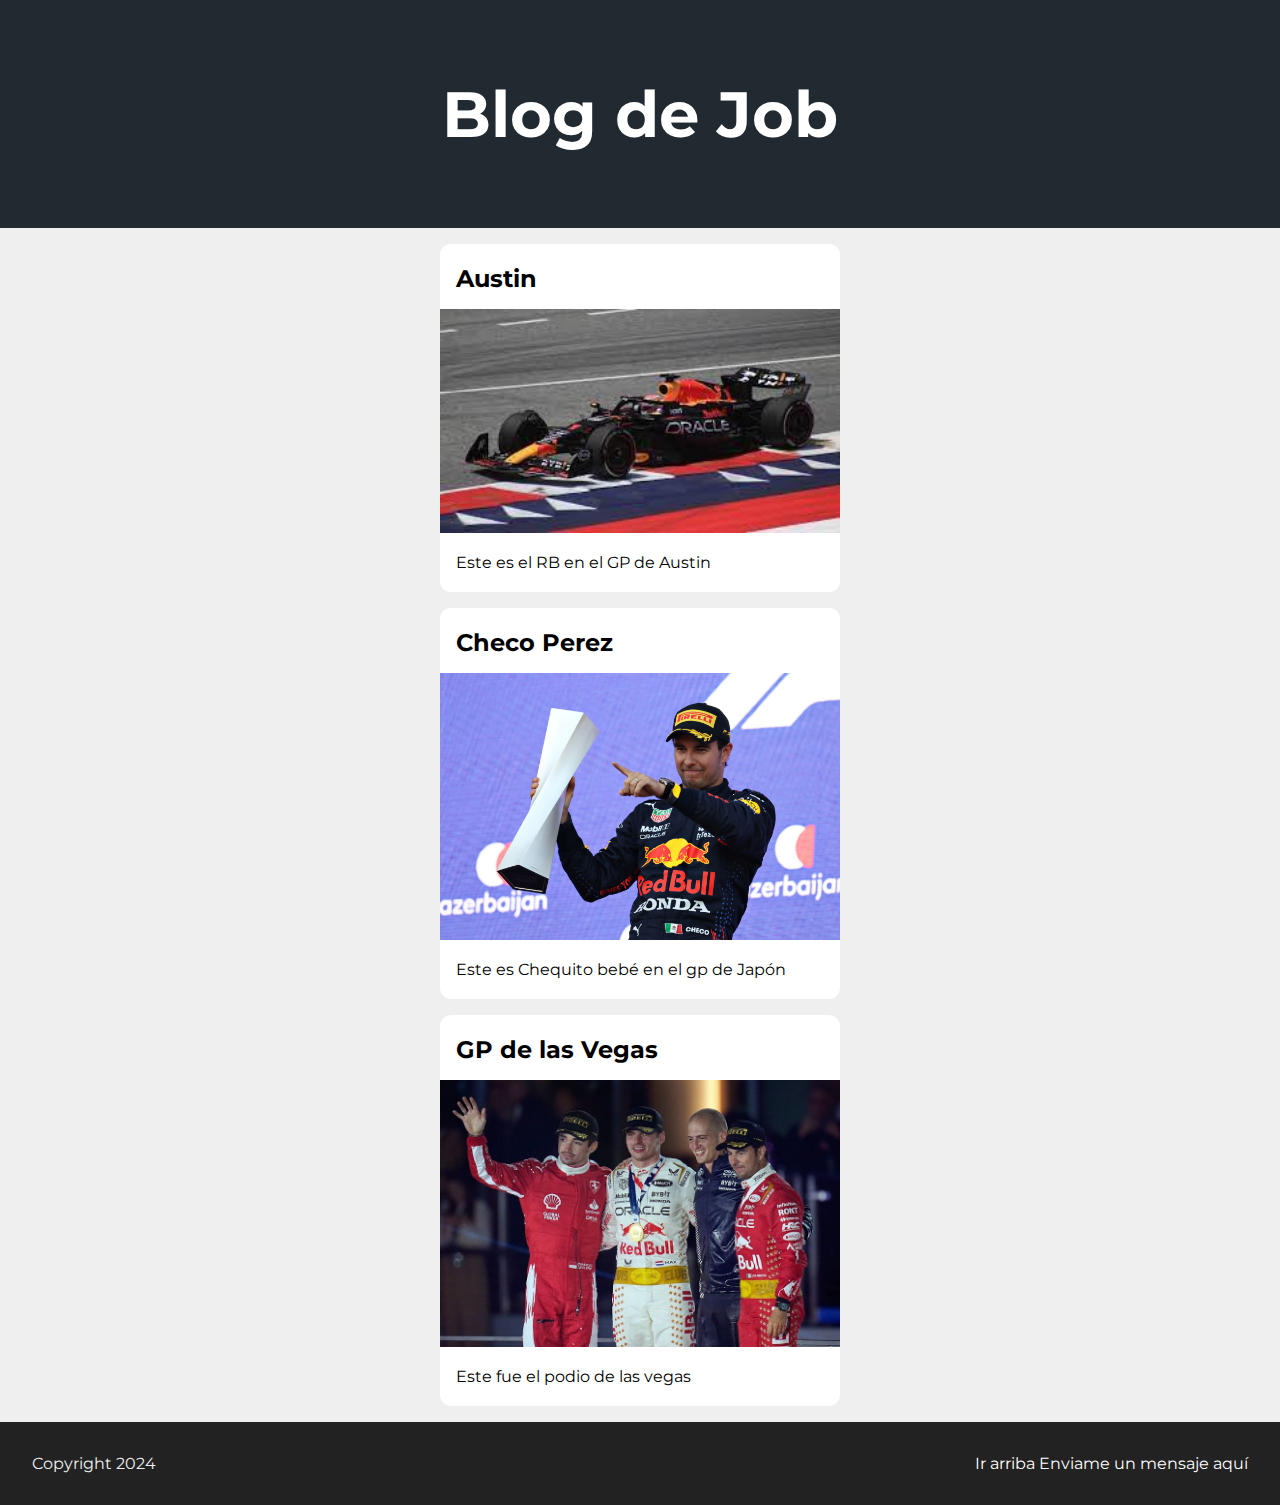
==== index.html @ 8dc5579f "Commit changes" ====
<!DOCTYPE html>
<html>
<head>
    <meta charset="UTF-8">
    <meta name="viewport" content="width=device-width, initial-scale=1.0">
    <title>Blog</title>
    <link rel="preconnect" href="https://fonts.googleapis.com">
    <link rel="preconnect" href="https://fonts.gstatic.com" crossorigin>
    <link href="https://fonts.googleapis.com/css2?family=Montserrat:wght@400;700&display=swap" rel="stylesheet">
    <link rel="stylesheet" href="style.css">
</head>
<body>
    <header>
        <h1 id="titulo">Blog de Job</h1>
    </header>
    <section class="container">
        <article class="post">
            <h2>Austin</h2>
            <img src="RB19.jpg" width="400px">
            <p>
                Este es el RB en el GP de Austin
            </p>
        </article>
        <article class="post">
            <h2>Checo Perez</h2>
            <img src="ChecoP" width="400px">
            <p>
                Este es Chequito bebé en el gp de Japón
            </p>
        </article>
        <article class="post"> 
            <h2>GP de las Vegas</h2>
            <img src="PodioGPVegas.jpg" width="400px">
            <p>
                Este fue el podio de las vegas
            </p>
        </article>
    </section>
    <footer>
        <section>
            <a href="#titulo">Ir arriba</a>
            <a href="mailto:jobogserrano@gmail.com">Enviame un mensaje aquí</a>
        </section>
        <p>Copyright 2024</p>
    </footer>
</body>
</html>
---- style.css ----
html {
    font-family: 'Montserrat', sans-serif;
}

body {
    margin: 0;
    background-color: #efefef;
}

header {
    background-color: #212931;
    color: white;
    padding: 2rem 3rem;
}

header h1 {
    font-size: 4rem;
    text-align: center;
}

.container {
    width: 400px;
    margin: 0 auto;
}

section article {
    transition: box-shadow 0.3s ease;
    background-color: white;
    margin: 1rem 0rem;
    border-radius: 0.7rem;
    padding: 0.25rem 0rem;
    cursor: pointer;
}

section article:hover {
    box-shadow: 0 0.35rem 0.6rem rgba(0, 0, 0, 0.4);
}

section article h2, section article p {
    margin: 1rem;
}

footer {
    background-color: #222;
    padding: 2rem;
    color: #efefef;
}

footer section {
    float: right;
}

footer p {
    margin: 0;
}

footer a {
    transition: color 0.3s ease;
    color: white;
    text-decoration: none;
}

footer a:hover {
    color: cornflowerblue;
}
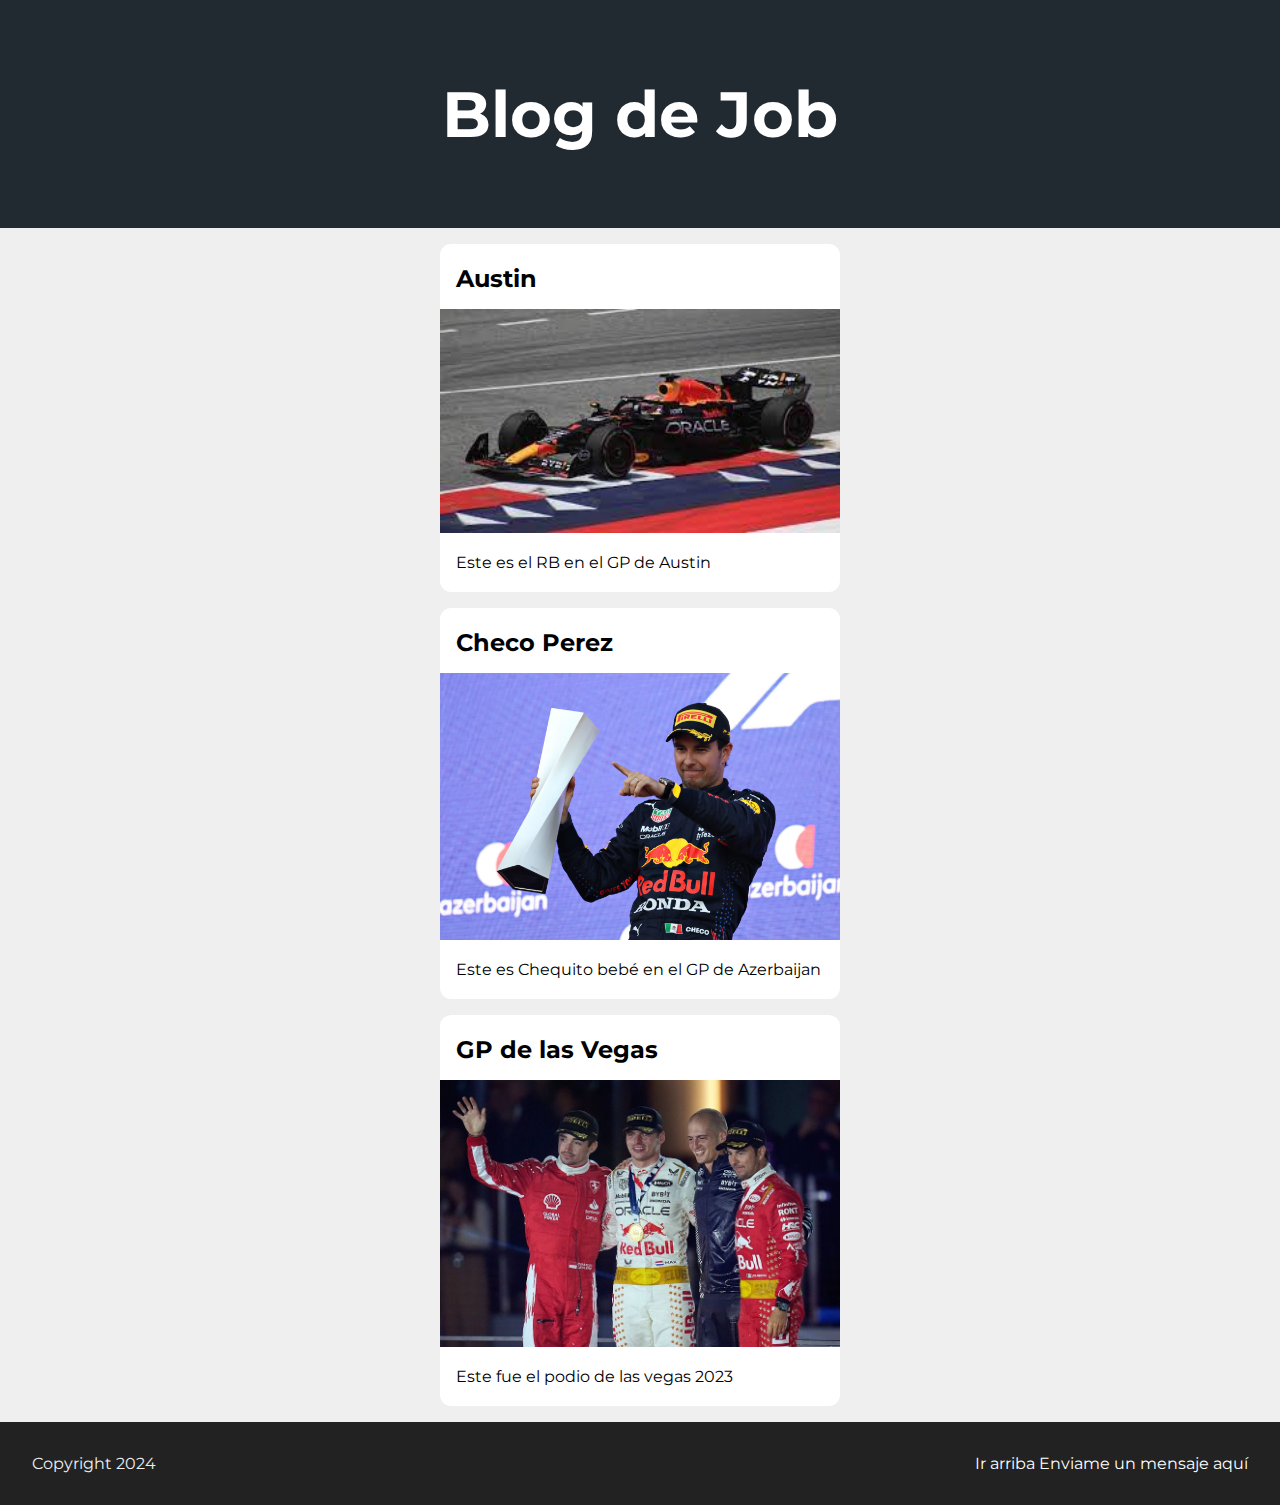
==== commit 01b6e299: "Update index.html" ====
--- a/index.html
+++ b/index.html
@@ -25,14 +25,14 @@
             <h2>Checo Perez</h2>
             <img src="ChecoP" width="400px">
             <p>
-                Este es Chequito bebé en el gp de Japón
+                Este es Chequito bebé en el GP de Azerbaijan
             </p>
         </article>
         <article class="post"> 
             <h2>GP de las Vegas</h2>
             <img src="PodioGPVegas.jpg" width="400px">
             <p>
-                Este fue el podio de las vegas
+                Este fue el podio de las vegas 2023
             </p>
         </article>
     </section>
@@ -44,4 +44,4 @@
         <p>Copyright 2024</p>
     </footer>
 </body>
-</html>+</html>
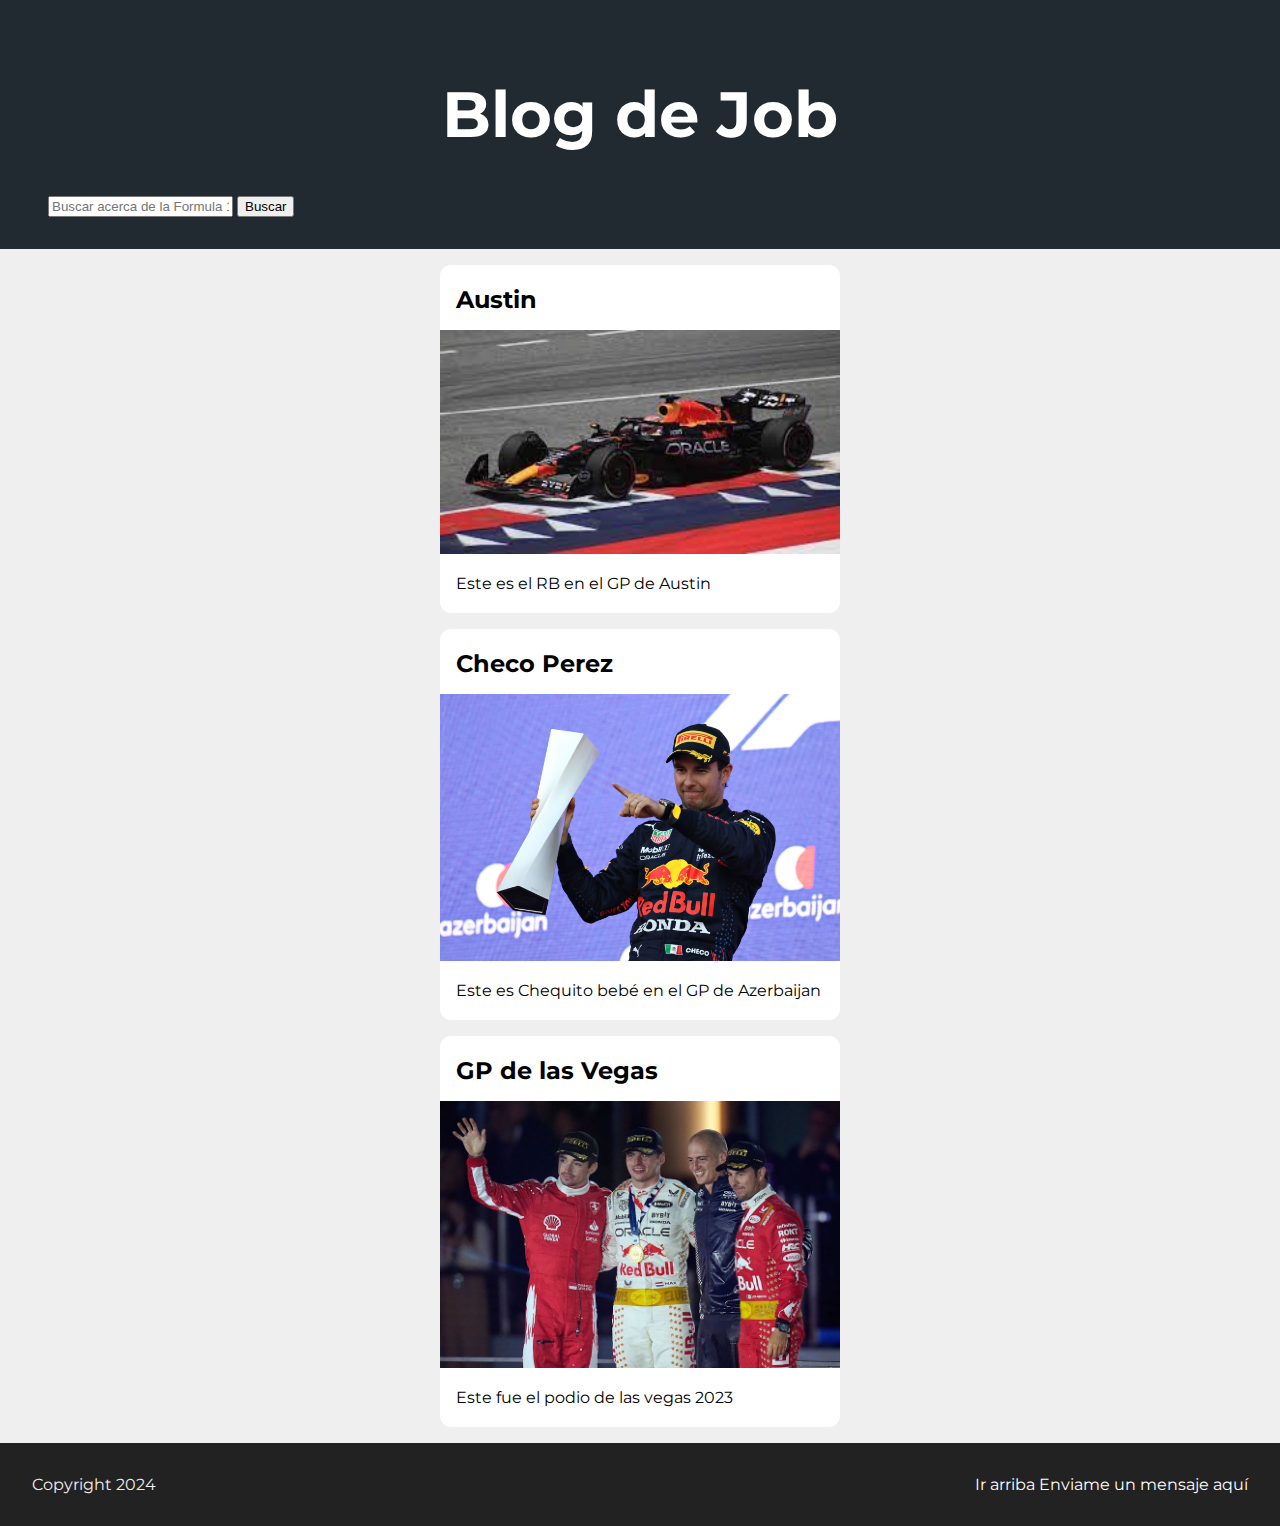
==== commit ab4f3011: "Update index.html" ====
--- a/index.html
+++ b/index.html
@@ -1,9 +1,11 @@
 <!DOCTYPE html>
-<html>
+<html lang="es">
 <head>
     <meta charset="UTF-8">
     <meta name="viewport" content="width=device-width, initial-scale=1.0">
     <title>Blog</title>
+    <script defer src="main.js"></script>
+    <link rel="icon" href="checo.png" type="image/x-icon">
     <link rel="preconnect" href="https://fonts.googleapis.com">
     <link rel="preconnect" href="https://fonts.gstatic.com" crossorigin>
     <link href="https://fonts.googleapis.com/css2?family=Montserrat:wght@400;700&display=swap" rel="stylesheet">
@@ -11,26 +13,40 @@
 </head>
 <body>
     <header>
-        <h1 id="titulo">Blog de Job</h1>
-    </header>
+    <h1 id="titulo">Blog de Job</h1>
+    <div class="search-container">
+        <input type="text" id="searchInput" placeholder="Buscar acerca de la Formula 1">
+        <button type="button" onclick="buscarEnGoogle()">Buscar</button>
+    </div>
+</header>
+
+
+    <div class="background-container">
+    
     <section class="container">
         <article class="post">
             <h2>Austin</h2>
-            <img src="RB19.jpg" width="400px">
+            <a href="https://www.google.com/search?q=gp+de+austin+2023&rlz=1C1CHBF_esMX1067MX1067&oq=gp+de+austin+&gs_lcrp=EgZjaHJvbWUqBwgCEAAYgAQyBggAEEUYOTIMCAEQLhgUGIcCGIAEMgcIAhAAGIAEMgwIAxAAGBQYhwIYgAQyBwgEEAAYgAQyBwgFEAAYgAQyBwgGEAAYgAQyBwgHEAAYgAQyBwgIEAAYgATSAQg1MjU1ajBqN6gCALACAA&sourceid=chrome&ie=UTF-8" target="_blank">
+                <img src="RB19.jpg" width="400px">
+            </a>
             <p>
                 Este es el RB en el GP de Austin
             </p>
         </article>
         <article class="post">
             <h2>Checo Perez</h2>
-            <img src="ChecoP" width="400px">
+            <a href="https://www.google.com/search?q=gp+de+azerbaiy%C3%A1n+2023&rlz=1C1CHBF_esMX1067MX1067&oq=gp+de+a&gs_lcrp=EgZjaHJvbWUqDggBEEUYJxg7GIAEGIoFMg4IABBFGCcYOxiABBiKBTIOCAEQRRgnGDsYgAQYigUyBggCEEUYQDIGCAMQRRg5MgcIBBAuGIAEMgYIBRBFGDwyBggGEEUYPDIGCAcQRRg80gEIMzUzM2owajeoAgCwAgA&sourceid=chrome&ie=UTF-8" target="_blank">
+                <img src="ChecoP" width="400px">
+            </a>
             <p>
                 Este es Chequito bebé en el GP de Azerbaijan
             </p>
         </article>
         <article class="post"> 
             <h2>GP de las Vegas</h2>
-            <img src="PodioGPVegas.jpg" width="400px">
+            <a href="https://www.google.com/search?q=GP+DE+LAS+VEGAS+2023&rlz=1C1CHBF_esMX1067MX1067&oq=gp+de+las+&gs_lcrp=EgZjaHJvbWUqDggBEEUYJxg7GIAEGIoFMggIABBFGCcYOzIOCAEQRRgnGDsYgAQYigUyBggCEEUYOTIGCAMQRRg7MgYIBBBFGDsyDAgFEC4YQxiABBiKBTIHCAYQABiABDIHCAcQABiABDIHCAgQLhiABDIHCAkQABiABNIBCDQ2NDFqMGo3qAIAsAIA&sourceid=chrome&ie=UTF-8" target="_blank">
+                <img src="PodioGPVegas.jpg" width="400px">
+            </a>
             <p>
                 Este fue el podio de las vegas 2023
             </p>
@@ -43,5 +59,7 @@
         </section>
         <p>Copyright 2024</p>
     </footer>
+    </div>
+    
 </body>
 </html>
